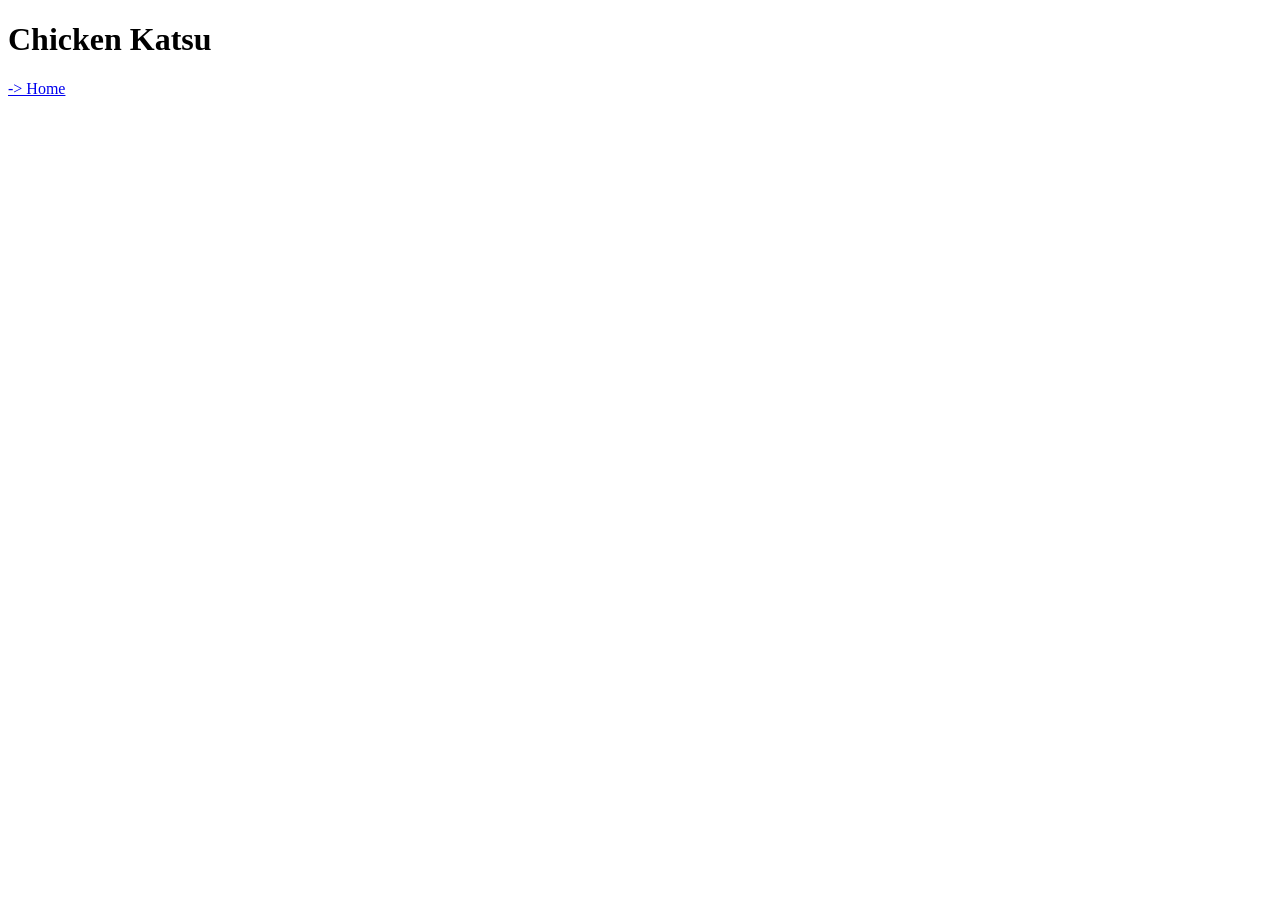
==== recipes/chickenkatsu.html @ 7c40ce65 "Second recipe structure" ====
<!DOCTYPE html>
<html lang="en">
<head>
    <meta charset="UTF-8">
    <meta name="viewport" content="width=device-width, initial-scale=1.0">
    <title>Chicken Katsu</title>
</head>
<body>
    <h1>Chicken Katsu</h1>
    <a href="../index.html">-> Home</a>
</body>
</html>
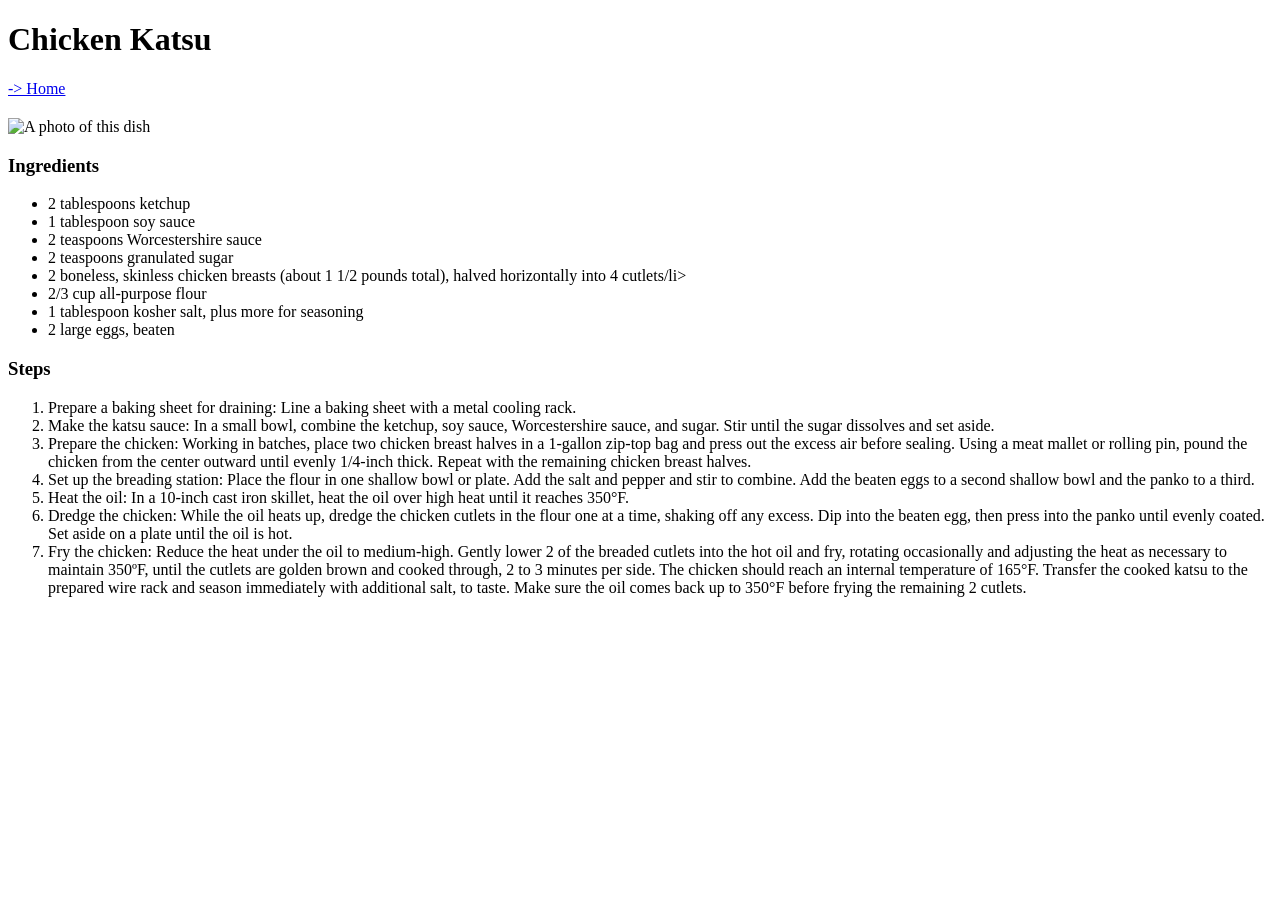
==== commit a8180806: "Second recipe finished" ====
--- a/recipes/chickenkatsu.html
+++ b/recipes/chickenkatsu.html
@@ -8,5 +8,42 @@
 <body>
     <h1>Chicken Katsu</h1>
     <a href="../index.html">-> Home</a>
+    <h2></h2>
+    <img src="../photos/second.webp" alt="A photo of this dish">
+    <h3>Ingredients</h3>
+    <ul>
+        <li>2 tablespoons ketchup</li>
+        <li>1 tablespoon soy sauce</li>
+        <li>2 teaspoons Worcestershire sauce</li>
+        <li>2 teaspoons granulated sugar</li>
+        <li>2 boneless, skinless chicken breasts (about 1 1/2 pounds total), halved horizontally into 4 cutlets/li>
+        <li>2/3 cup all-purpose flour</li>
+        <li>1 tablespoon kosher salt, plus more for seasoning</li>
+        <li>2 large eggs, beaten</li>
+    </ul>
+    <h3>Steps</h3>
+    <ol>
+        <li>Prepare a baking sheet for draining:
+Line a baking sheet with a metal cooling rack.  </li>
+        <li>Make the katsu sauce:
+In a small bowl, combine the ketchup, soy sauce, Worcestershire sauce, and sugar. Stir until the sugar dissolves and set aside.
+
+</li>
+        <li>Prepare the chicken:
+Working in batches, place two chicken breast halves in a 1-gallon zip-top bag and press out the excess air before sealing. Using a meat mallet or rolling pin, pound the chicken from the center outward until evenly 1/4-inch thick. Repeat with the remaining chicken breast halves.
+</li>
+        <li>Set up the breading station:
+Place the flour in one shallow bowl or plate. Add the salt and pepper and stir to combine. Add the beaten eggs to a second shallow bowl and the panko to a third.
+</li>  
+        <li>Heat the oil:
+In a 10-inch cast iron skillet, heat the oil over high heat until it reaches 350°F.
+</li>
+        <li>Dredge the chicken:
+While the oil heats up, dredge the chicken cutlets in the flour one at a time, shaking off any excess. Dip into the beaten egg, then press into the panko until evenly coated. Set aside on a plate until the oil is hot.</li>
+        <li>Fry the chicken:
+Reduce the heat under the oil to medium-high. Gently lower 2 of the breaded cutlets into the hot oil and fry, rotating occasionally and adjusting the heat as necessary to maintain 350ºF, until the cutlets are golden brown and cooked through, 2 to 3 minutes per side. The chicken should reach an internal temperature of 165°F. Transfer the cooked katsu to the prepared wire rack and season immediately with additional salt, to taste. 
+
+Make sure the oil comes back up to 350°F before frying the remaining 2 cutlets.</li>
+</ol>
 </body>
 </html>
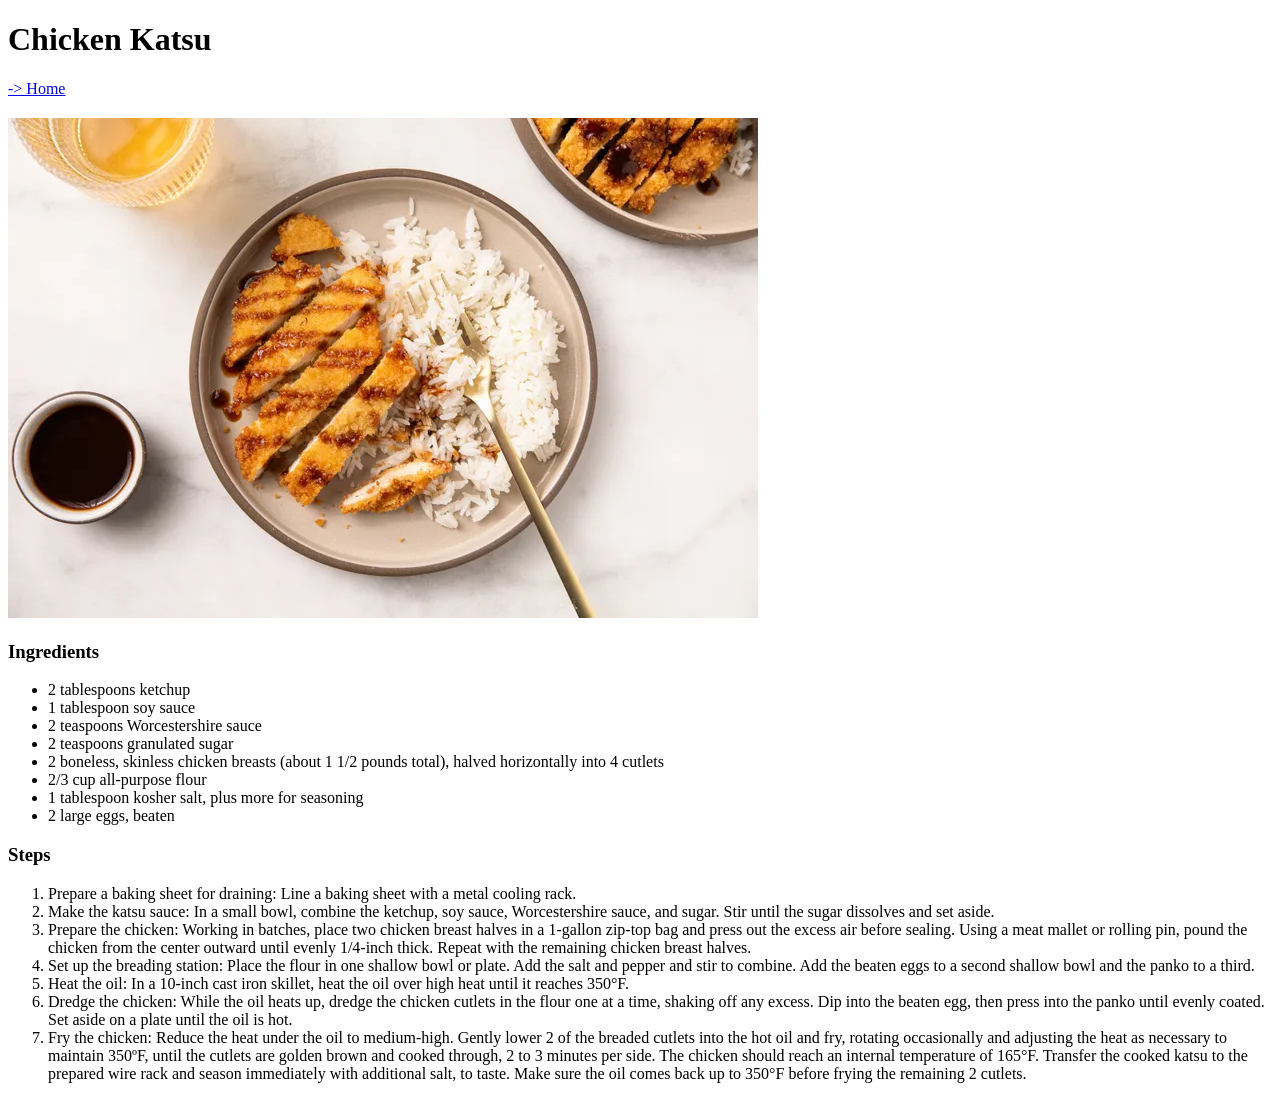
==== commit bfea5514: "Bug fix on one tag" ====
--- a/recipes/chickenkatsu.html
+++ b/recipes/chickenkatsu.html
@@ -16,7 +16,7 @@
         <li>1 tablespoon soy sauce</li>
         <li>2 teaspoons Worcestershire sauce</li>
         <li>2 teaspoons granulated sugar</li>
-        <li>2 boneless, skinless chicken breasts (about 1 1/2 pounds total), halved horizontally into 4 cutlets/li>
+        <li>2 boneless, skinless chicken breasts (about 1 1/2 pounds total), halved horizontally into 4 cutlets</li>
         <li>2/3 cup all-purpose flour</li>
         <li>1 tablespoon kosher salt, plus more for seasoning</li>
         <li>2 large eggs, beaten</li>
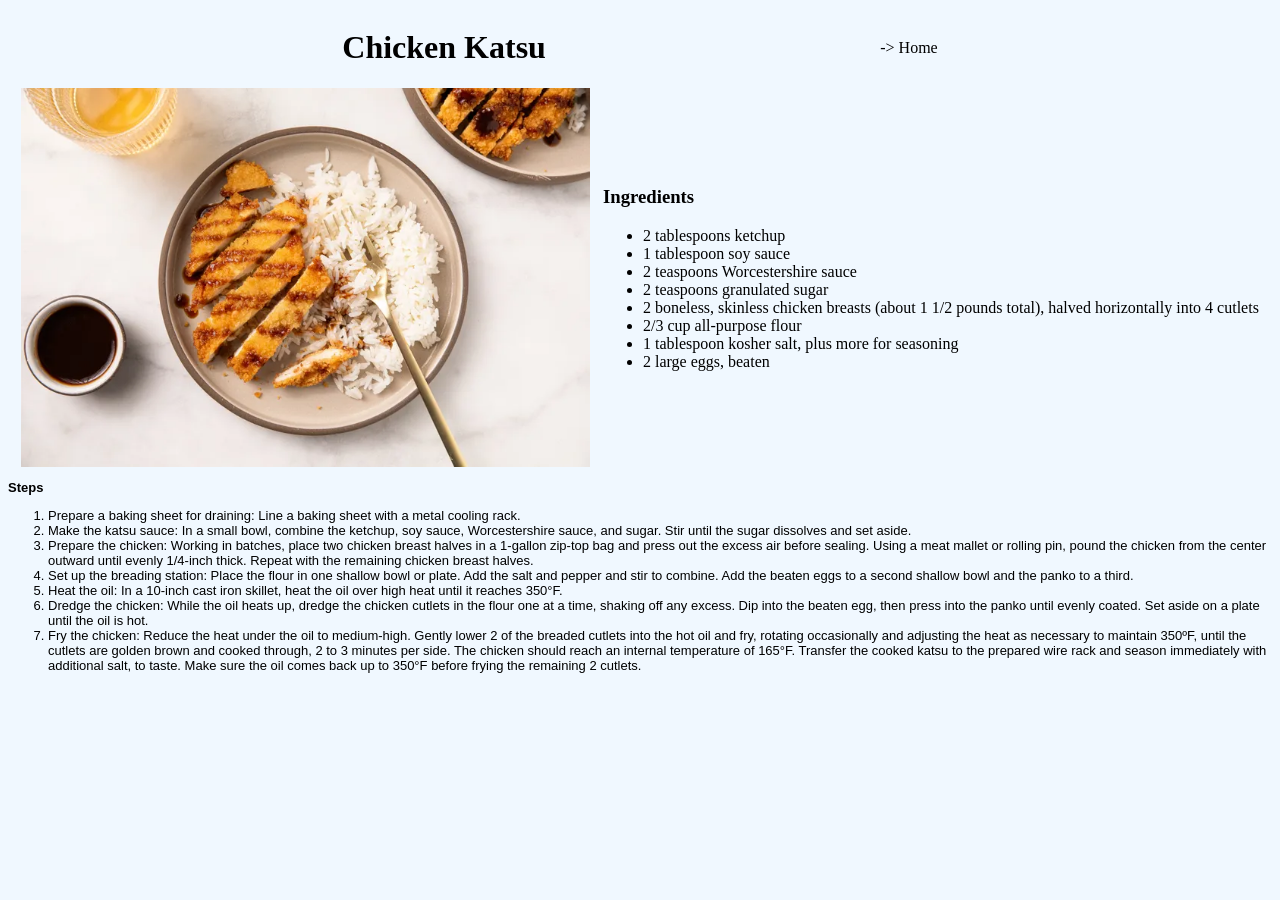
==== commit fe5efecb: "Chicken katsu html page separated with divs" ====
--- a/recipes/chickenkatsu.html
+++ b/recipes/chickenkatsu.html
@@ -3,47 +3,53 @@
 <head>
     <meta charset="UTF-8">
     <meta name="viewport" content="width=device-width, initial-scale=1.0">
+    <link rel="stylesheet" href="../styling/pastasalad.css">
     <title>Chicken Katsu</title>
 </head>
 <body>
-    <h1>Chicken Katsu</h1>
-    <a href="../index.html">-> Home</a>
-    <h2></h2>
-    <img src="../photos/second.webp" alt="A photo of this dish">
-    <h3>Ingredients</h3>
-    <ul>
-        <li>2 tablespoons ketchup</li>
-        <li>1 tablespoon soy sauce</li>
-        <li>2 teaspoons Worcestershire sauce</li>
-        <li>2 teaspoons granulated sugar</li>
-        <li>2 boneless, skinless chicken breasts (about 1 1/2 pounds total), halved horizontally into 4 cutlets</li>
-        <li>2/3 cup all-purpose flour</li>
-        <li>1 tablespoon kosher salt, plus more for seasoning</li>
-        <li>2 large eggs, beaten</li>
-    </ul>
-    <h3>Steps</h3>
-    <ol>
-        <li>Prepare a baking sheet for draining:
-Line a baking sheet with a metal cooling rack.  </li>
-        <li>Make the katsu sauce:
-In a small bowl, combine the ketchup, soy sauce, Worcestershire sauce, and sugar. Stir until the sugar dissolves and set aside.
-
-</li>
-        <li>Prepare the chicken:
-Working in batches, place two chicken breast halves in a 1-gallon zip-top bag and press out the excess air before sealing. Using a meat mallet or rolling pin, pound the chicken from the center outward until evenly 1/4-inch thick. Repeat with the remaining chicken breast halves.
-</li>
+    <div class="intro">
+        <h1>Chicken Katsu</h1>
+        <a href="../index.html" class="back">-> Home</a>
+    </div>
+    <div class="photo-ing">
+        <img src="../photos/second.webp" alt="A photo of this dish">
+        <div class="ingr">
+           <h3 class="ingr-style">Ingredients</h3>
+           <ul class="ingr-style">
+              <li>2 tablespoons ketchup</li>
+              <li>1 tablespoon soy sauce</li>
+              <li>2 teaspoons Worcestershire sauce</li>
+              <li>2 teaspoons granulated sugar</li>
+              <li>2 boneless, skinless chicken breasts (about 1 1/2 pounds total), halved horizontally into 4 cutlets</li>
+              <li>2/3 cup all-purpose flour</li>
+              <li>1 tablespoon kosher salt, plus more for seasoning</li>
+              <li>2 large eggs, beaten</li>
+           </ul>
+        </div>
+    </div>
+    
+    <h3 class="steps-style">Steps</h3>
+    <ol class="steps-style">
+        <li>Prepare a baking sheet for draining: Line a baking sheet with a metal cooling rack.  </li>
+        <li>Make the katsu sauce: 
+                In a small bowl, combine the ketchup, soy sauce, Worcestershire sauce, and sugar. Stir until the sugar dissolves and set aside.
+        </li>
+        <li>Prepare the chicken: 
+                Working in batches, place two chicken breast halves in a 1-gallon zip-top bag and press out the excess air before sealing. Using a meat mallet or rolling pin, pound the chicken from the center outward until evenly 1/4-inch thick. Repeat with the remaining chicken breast halves.
+        </li>
         <li>Set up the breading station:
-Place the flour in one shallow bowl or plate. Add the salt and pepper and stir to combine. Add the beaten eggs to a second shallow bowl and the panko to a third.
-</li>  
+                Place the flour in one shallow bowl or plate. Add the salt and pepper and stir to combine. Add the beaten eggs to a second shallow bowl and the panko to a third.
+        </li>  
         <li>Heat the oil:
-In a 10-inch cast iron skillet, heat the oil over high heat until it reaches 350°F.
-</li>
+                In a 10-inch cast iron skillet, heat the oil over high heat until it reaches 350°F.
+        </li>
         <li>Dredge the chicken:
-While the oil heats up, dredge the chicken cutlets in the flour one at a time, shaking off any excess. Dip into the beaten egg, then press into the panko until evenly coated. Set aside on a plate until the oil is hot.</li>
+                While the oil heats up, dredge the chicken cutlets in the flour one at a time, shaking off any excess. Dip into the beaten egg, then press into the panko until evenly coated. Set aside on a plate until the oil is hot.
+        </li>
         <li>Fry the chicken:
-Reduce the heat under the oil to medium-high. Gently lower 2 of the breaded cutlets into the hot oil and fry, rotating occasionally and adjusting the heat as necessary to maintain 350ºF, until the cutlets are golden brown and cooked through, 2 to 3 minutes per side. The chicken should reach an internal temperature of 165°F. Transfer the cooked katsu to the prepared wire rack and season immediately with additional salt, to taste. 
-
-Make sure the oil comes back up to 350°F before frying the remaining 2 cutlets.</li>
+                Reduce the heat under the oil to medium-high. Gently lower 2 of the breaded cutlets into the hot oil and fry, rotating occasionally and adjusting the heat as necessary to maintain 350ºF, until the cutlets are golden brown and cooked through, 2 to 3 minutes per side. The chicken should reach an internal temperature of 165°F. Transfer the cooked katsu to the prepared wire rack and season immediately with additional salt, to taste. 
+                Make sure the oil comes back up to 350°F before frying the remaining 2 cutlets.
+        </li>
 </ol>
 </body>
 </html>
--- a/styling/pastasalad.css
+++ b/styling/pastasalad.css
@@ -0,0 +1,39 @@
+* {
+    background-color: aliceblue;
+}
+
+.intro {
+    display: flex;
+    justify-content: space-evenly;
+    align-items: center;
+}
+
+.back {
+    color: inherit;
+    text-decoration: none;
+}
+
+img {
+    width: 45%;
+    height: 20%;
+}
+
+.photo-ing {
+    display: flex;
+    justify-content: space-evenly;
+    align-items: center;
+}
+
+.ingr {
+    display: block;
+}
+
+.ing-style {
+    font-family: 'Trebuchet MS', 'Lucida Sans Unicode', 'Lucida Grande', 'Lucida Sans', Arial, sans-serif;
+    font-size: 12px;
+}
+
+.steps-style {
+    font-family: Arial, Helvetica, sans-serif;
+    font-size: 13px;
+}
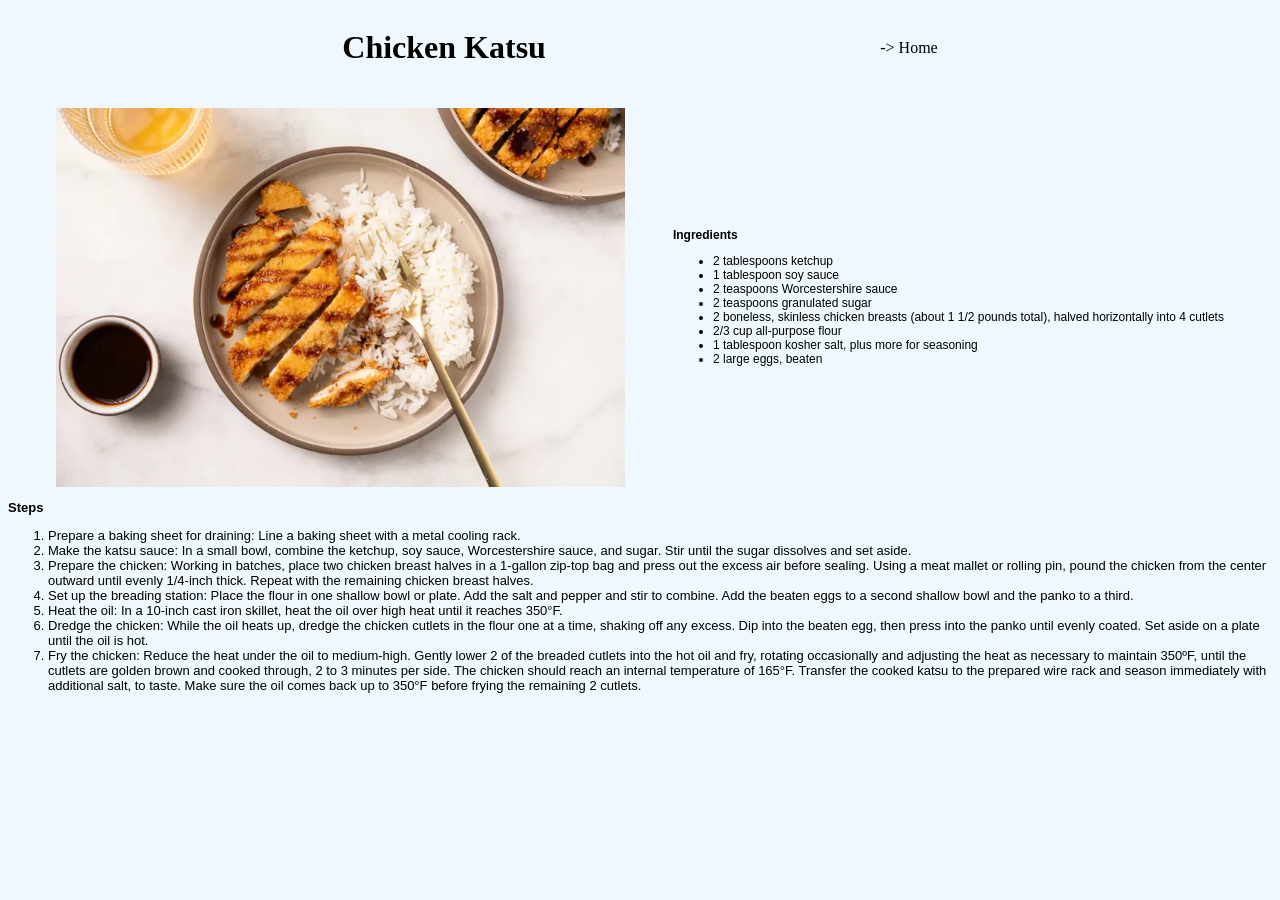
==== commit 80f8cd30: "Div class name changed in chicken katsu" ====
--- a/recipes/chickenkatsu.html
+++ b/recipes/chickenkatsu.html
@@ -11,11 +11,12 @@
         <h1>Chicken Katsu</h1>
         <a href="../index.html" class="back">-> Home</a>
     </div>
+    <h2></h2>
     <div class="photo-ing">
         <img src="../photos/second.webp" alt="A photo of this dish">
         <div class="ingr">
-           <h3 class="ingr-style">Ingredients</h3>
-           <ul class="ingr-style">
+           <h3 class="ing-style">Ingredients</h3>
+           <ul class="ing-style">
               <li>2 tablespoons ketchup</li>
               <li>1 tablespoon soy sauce</li>
               <li>2 teaspoons Worcestershire sauce</li>
